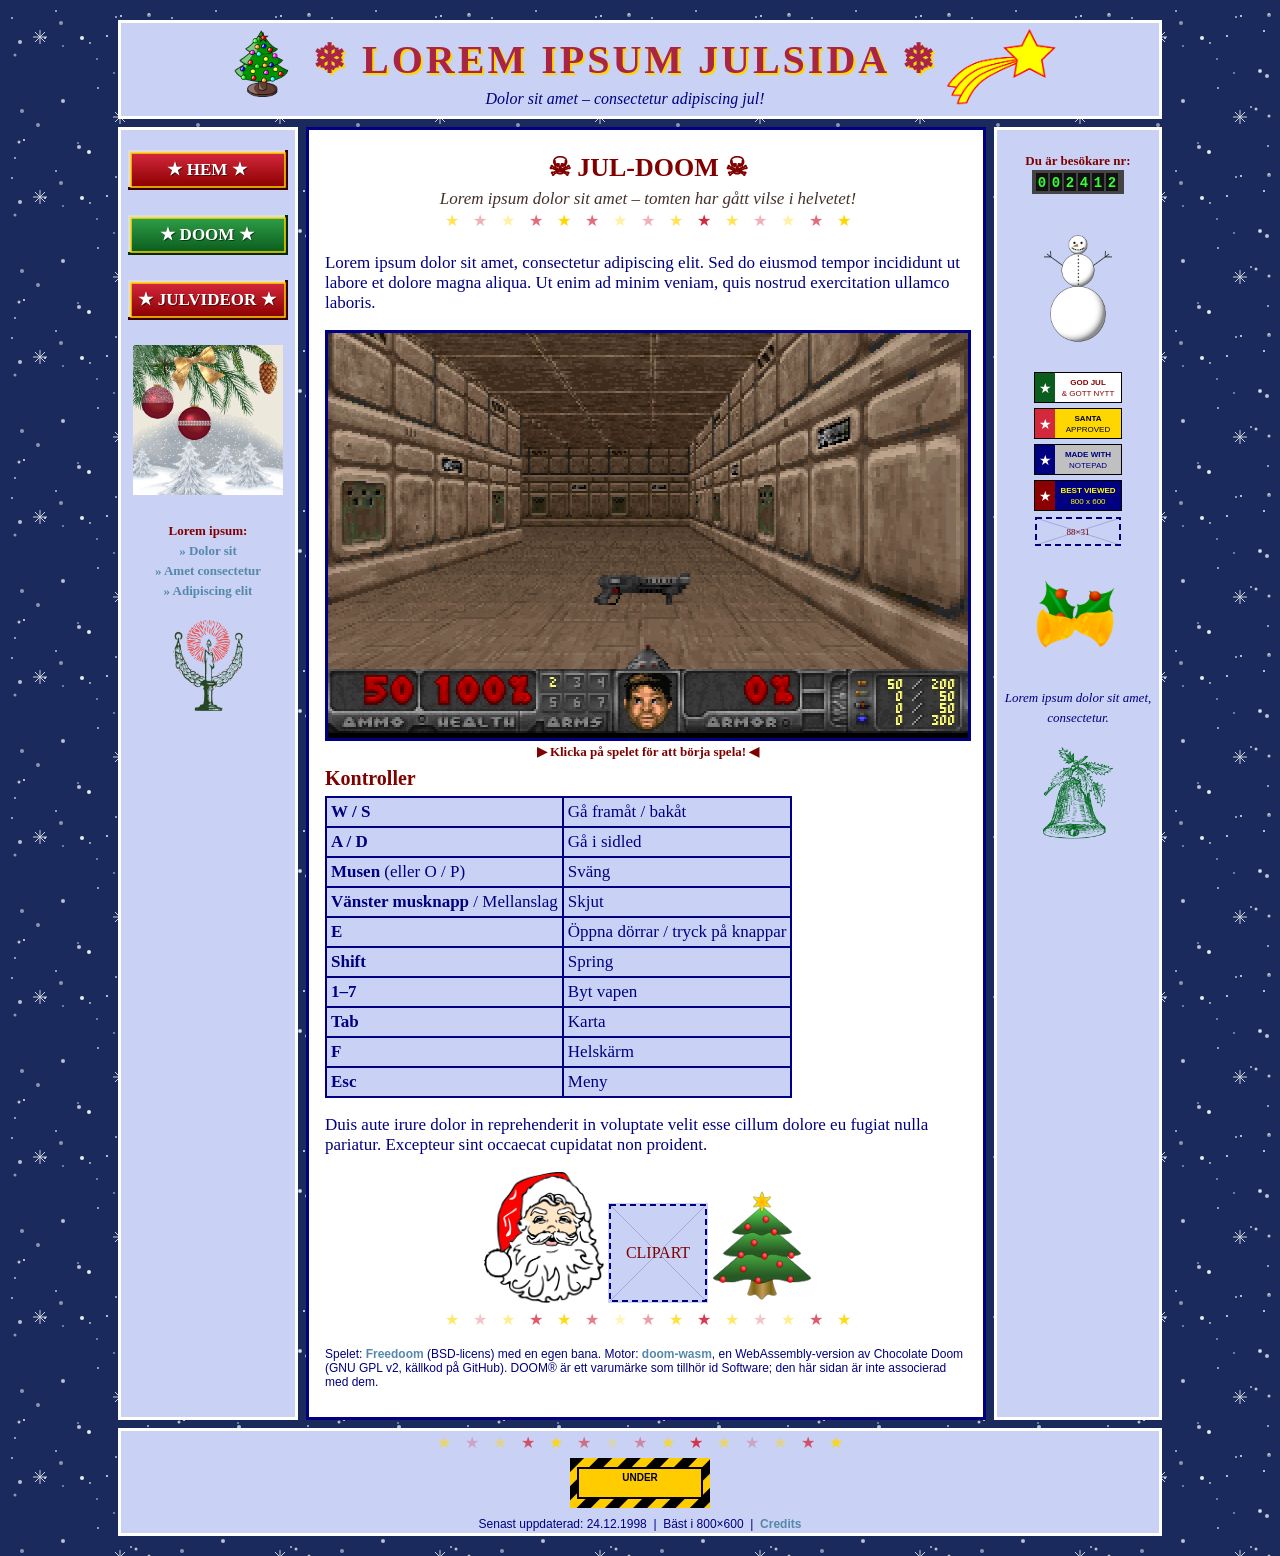
==== doom.html @ 1c34980d "Initial commit with everything" ====
<!DOCTYPE html>
<html lang="sv">
<head>
<meta charset="utf-8">
<meta name="viewport" content="width=1080">
<title>Lorem Ipsum Julsida - Doom</title>
<link rel="stylesheet" href="style.css">
</head>
<body>
<center>

<!-- ============ SHARED HEADER (copy to every page) ============ -->
<table width="1060" border="0" cellpadding="0" cellspacing="8" style="table-layout: fixed">
  <colgroup><col width="180"><col width="680"><col width="168"></colgroup>
  <tr>
    <td colspan="3" class="band" align="center">
      <table border="0" cellpadding="4" cellspacing="0">
        <tr>
          <td><img src="img/clipart/tree.png" width="80" height="80" alt="Julgran"></td>
          <td align="center">
            <h1>&#10052; LOREM IPSUM JULSIDA &#10052;</h1>
            <font face="Georgia" color="#000080" size="3"><i>Dolor sit amet &ndash; consectetur adipiscing jul!</i></font>
          </td>
          <td><img src="img/clipart/star.png" width="110" height="78" alt="Stjärna"></td>
        </tr>
      </table>
    </td>
  </tr>
  <tr>
    <!-- ---------- LEFT COLUMN: nav ---------- -->
    <td width="180" valign="top" class="side" align="center">
      <br>
      <a href="index.html"><img src="img/buttons/btn-hem.svg" width="160" height="40" alt="Hem"></a><br><br>
      <a href="doom.html"><img src="img/buttons/btn-doom.svg" width="160" height="40" alt="Doom"></a><br><br>
      <a href="videos.html"><img src="img/buttons/btn-julvideor.svg" width="160" height="40" alt="Julvideor"></a><br><br>
      <img src="img/clipart/snow-globe.gif" width="150" height="150" alt="Snö"><br><br>
      <font face="Georgia" color="#800000" size="2"><b>Lorem ipsum:</b></font><br>
      <font size="2">
        <a href="#">&raquo; Dolor sit</a><br>
        <a href="#">&raquo; Amet consectetur</a><br>
        <a href="#">&raquo; Adipiscing elit</a><br>
      </font>
      <br>
      <img src="img/clipart/candle.png" width="70" height="91" alt="Ljus"><br><br>
    </td>
<!-- ============ END SHARED HEADER ============ -->

    <!-- ---------- CENTER COLUMN: page content ---------- -->
    <td width="680" valign="top" class="panel">
      <table width="100%" border="0" cellpadding="14"><tr><td>

        <center>
          <h2>&#9760; JUL-DOOM &#9760;</h2>
          <font face="Georgia" color="#46302B"><i>Lorem ipsum dolor sit amet &ndash; tomten har g&aring;tt vilse i helvetet!</i></font><br>
          <img src="img/divider-stars.svg" width="420" height="22" alt="* * *">
        </center>

        <p>
          Lorem ipsum dolor sit amet, consectetur adipiscing elit. Sed do eiusmod tempor incididunt ut labore
          et dolore magna aliqua. Ut enim ad minim veniam, quis nostrud exercitation ullamco laboris.
        </p>

        <!-- The game runs in its own page so the rest of the site stays JavaScript-free. -->
        <center>
          <table border="0" cellpadding="0" cellspacing="0"><tr><td class="framed">
            <iframe src="doom/play.html" width="640" height="400" frameborder="0" scrolling="no"
                    title="Doom" allow="fullscreen"></iframe>
          </td></tr></table>
          <font size="2" color="#800000"><b>&#9654; Klicka p&aring; spelet f&ouml;r att b&ouml;rja spela! &#9664;</b></font>
        </center>

        <h3>Kontroller</h3>
        <table border="1" cellpadding="4" cellspacing="0" bordercolor="#000080" bgcolor="#C9D2F5">
          <tr><td><b>W / S</b></td><td>G&aring; fram&aring;t / bak&aring;t</td></tr>
          <tr><td><b>A / D</b></td><td>G&aring; i sidled</td></tr>
          <tr><td><b>Musen</b> (eller O / P)</td><td>Sv&auml;ng</td></tr>
          <tr><td><b>V&auml;nster musknapp</b> / Mellanslag</td><td>Skjut</td></tr>
          <tr><td><b>E</b></td><td>&Ouml;ppna d&ouml;rrar / tryck p&aring; knappar</td></tr>
          <tr><td><b>Shift</b></td><td>Spring</td></tr>
          <tr><td><b>1&ndash;7</b></td><td>Byt vapen</td></tr>
          <tr><td><b>Tab</b></td><td>Karta</td></tr>
          <tr><td><b>F</b></td><td>Helsk&auml;rm</td></tr>
          <tr><td><b>Esc</b></td><td>Meny</td></tr>
        </table>

        <p>
          Duis aute irure dolor in reprehenderit in voluptate velit esse cillum dolore eu fugiat nulla pariatur.
          Excepteur sint occaecat cupidatat non proident.
        </p>

        <center>
          <img src="img/clipart/santa.png" width="120" height="131" alt="Tomten">
          <img src="img/placeholder/clipart-100x100.svg" width="100" height="100" alt="Platshållare">
          <img src="img/clipart/tree-2.png" width="100" height="114" alt="Julgran"><br>
          <img src="img/divider-stars.svg" width="420" height="22" alt="* * *">
        </center>

        <p class="small">
          Spelet: <a href="https://freedoom.github.io/">Freedoom</a> (BSD-licens) med en egen bana.
          Motor: <a href="https://github.com/cloudflare/doom-wasm">doom-wasm</a>, en WebAssembly-version av
          Chocolate Doom (GNU GPL v2, k&auml;llkod p&aring; GitHub). DOOM&reg; &auml;r ett varum&auml;rke
          som tillh&ouml;r id Software; den h&auml;r sidan &auml;r inte associerad med dem.
        </p>

      </td></tr></table>
    </td>

<!-- ============ SHARED RIGHT COLUMN + FOOTER (copy to every page) ============ -->
    <td width="170" valign="top" class="side" align="center">
      <br>
      <font face="Georgia" color="#800000" size="2"><b>Du &auml;r bes&ouml;kare nr:</b></font><br>
      <img src="img/counter.svg" width="92" height="24" alt="002412"><br><br>
      <img src="img/clipart/snowman.png" width="80" height="128" alt="Snögubbe"><br><br>
      <img src="img/badges/god-jul.svg" width="88" height="31" alt="God Jul"><br>
      <img src="img/badges/santa-ok.svg" width="88" height="31" alt="Santa approved"><br>
      <img src="img/badges/notepad.svg" width="88" height="31" alt="Made with Notepad"><br>
      <img src="img/badges/800x600.svg" width="88" height="31" alt="Best viewed 800x600"><br>
      <img src="img/placeholder/badge-88x31.svg" width="88" height="31" alt="Platshållare"><br><br>
      <img src="img/clipart/bells.png" width="90" height="90" alt="Bjällror"><br><br>
      <font size="2"><i>Lorem ipsum dolor sit amet, consectetur.</i></font><br><br>
      <img src="img/clipart/bell.png" width="70" height="92" alt="Klocka"><br><br>
    </td>
  </tr>
  <tr>
    <td colspan="3" class="band" align="center">
      <img src="img/divider-stars.svg" width="420" height="22" alt="* * *"><br>
      <img src="img/construction.svg" width="140" height="50" alt="Under construction"><br>
      <span class="small">
        Senast uppdaterad: 24.12.1998 &nbsp;|&nbsp; B&auml;st i 800&times;600 &nbsp;|&nbsp;
        <a href="CREDITS.md">Credits</a>
      </span>
    </td>
  </tr>
</table>
<!-- ============ END SHARED RIGHT COLUMN + FOOTER ============ -->

</center>
</body>
</html>
---- style.css ----
/* Shared styles. Most of the 90s look lives in the HTML itself
   (tables, <font>, <center>, bgcolor), on purpose. This file only
   holds what every page repeats. */

body {
  margin: 12px 0;
  background-color: #1b2a5c;           /* fallback if the tile doesn't load */
  background-image: url("img/bg-snow.svg");
  color: #000080;
  font-family: "Times New Roman", Times, serif;
  font-size: 17px;
}

a         { color: #5588aa; text-decoration: none; font-weight: bold; }
a:visited { color: #800000; }
a:hover   { color: #A92546; text-decoration: underline; }
a img     { border: 0; }

h1, h2, h3 {
  font-family: "Book Antiqua", Palatino, Georgia, serif;
  color: #800000;
  margin: 6px 0;
}
h1 { font-size: 40px; color: #A92546; letter-spacing: 3px; text-shadow: 2px 2px 0 #ffd700; }
h2 { font-size: 26px; }
h3 { font-size: 20px; }

/* panels: the white/navy 3px frames from the reference site */
.panel  { background: #ffffff; border: 3px solid #000080; }
.side   { background: #C9D2F5; border: 3px solid #ffffff; }
.band   { background: #C9D2F5; border: 3px solid #ffffff; }
.framed { border: 3px solid #000080; background: #000; }

.date   { font-family: Georgia, serif; font-size: 13px; color: #46302B; font-style: italic; }
.small  { font-size: 12px; font-family: Verdana, Arial, sans-serif; }

.post p { text-align: justify; }
.post img.left  { float: left;  margin: 0 12px 6px 0; }
.post img.right { float: right; margin: 0 0 6px 12px; }
.clear  { clear: both; }

marquee {
  font-family: "Book Antiqua", Georgia, serif;
  font-size: 22px;
  font-weight: bold;
  color: #ffd700;
  background: #8b0000;
  border: 2px solid #ffd700;
  padding: 4px 0;
}
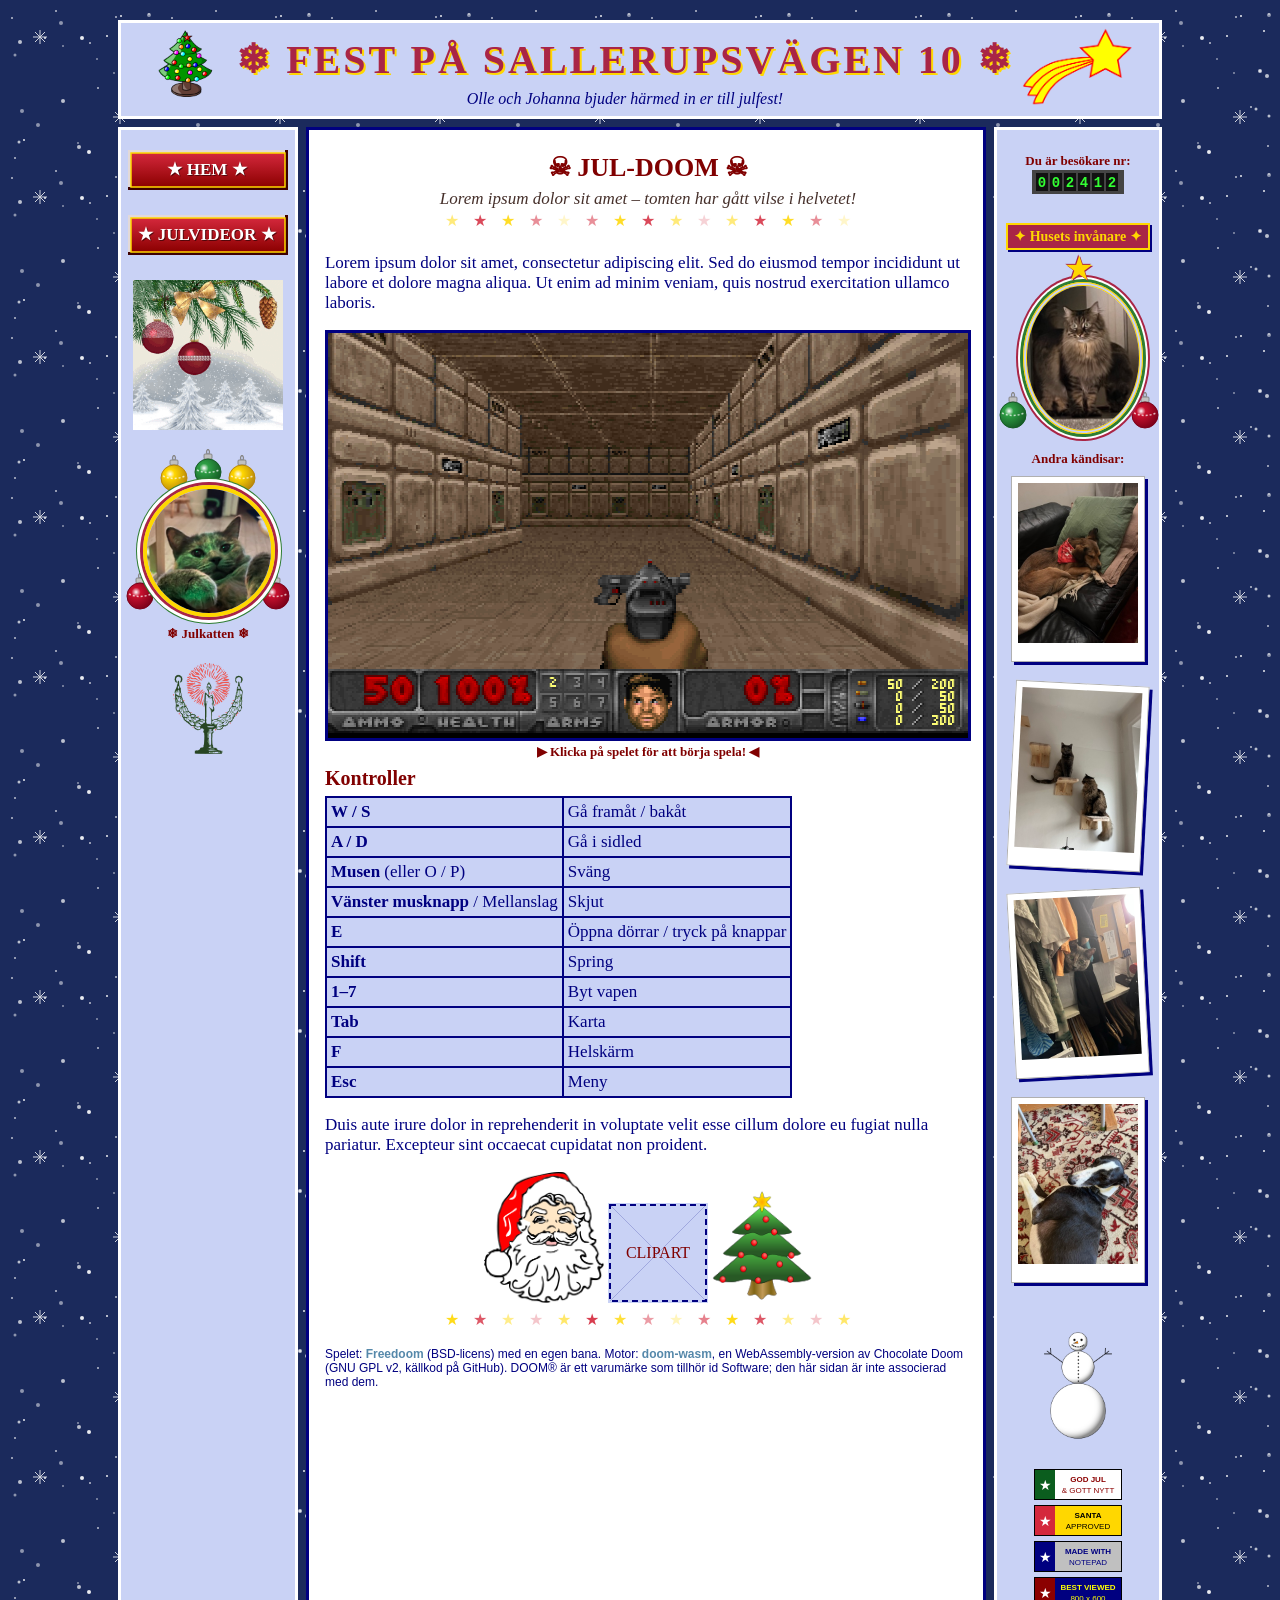
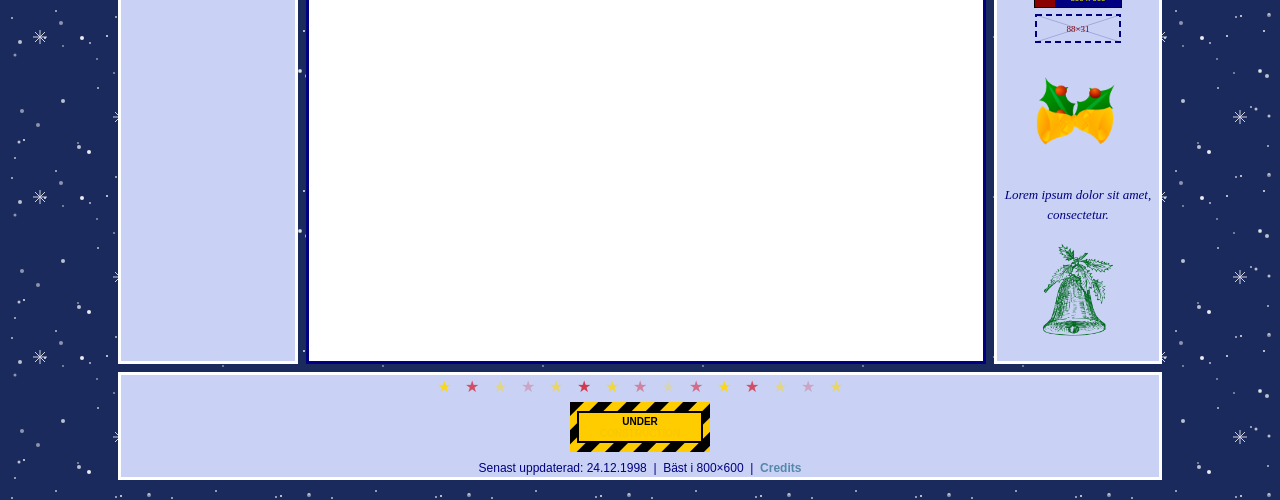
==== commit 4b52006c: "Version 1.0.0" ====
--- a/doom.html
+++ b/doom.html
@@ -3,7 +3,7 @@
 <head>
 <meta charset="utf-8">
 <meta name="viewport" content="width=1080">
-<title>Lorem Ipsum Julsida - Doom</title>
+<title>Julfest på Sallerupsvägen - Doom</title>
 <link rel="stylesheet" href="style.css">
 </head>
 <body>
@@ -18,8 +18,8 @@
         <tr>
           <td><img src="img/clipart/tree.png" width="80" height="80" alt="Julgran"></td>
           <td align="center">
-            <h1>&#10052; LOREM IPSUM JULSIDA &#10052;</h1>
-            <font face="Georgia" color="#000080" size="3"><i>Dolor sit amet &ndash; consectetur adipiscing jul!</i></font>
+            <h1>&#10052; FEST PÅ SALLERUPSVÄGEN 10 &#10052;</h1>
+            <font face="Georgia" color="#000080" size="3"><i>Olle och Johanna bjuder härmed in er till julfest!</i></font>
           </td>
           <td><img src="img/clipart/star.png" width="110" height="78" alt="Stjärna"></td>
         </tr>
@@ -31,15 +31,20 @@
     <td width="180" valign="top" class="side" align="center">
       <br>
       <a href="index.html"><img src="img/buttons/btn-hem.svg" width="160" height="40" alt="Hem"></a><br><br>
+      <!-- DOOM: dold tills vidare, kommer tillbaka senare
       <a href="doom.html"><img src="img/buttons/btn-doom.svg" width="160" height="40" alt="Doom"></a><br><br>
+      -->
       <a href="videos.html"><img src="img/buttons/btn-julvideor.svg" width="160" height="40" alt="Julvideor"></a><br><br>
       <img src="img/clipart/snow-globe.gif" width="150" height="150" alt="Snö"><br><br>
-      <font face="Georgia" color="#800000" size="2"><b>Lorem ipsum:</b></font><br>
-      <font size="2">
-        <a href="#">&raquo; Dolor sit</a><br>
-        <a href="#">&raquo; Amet consectetur</a><br>
-        <a href="#">&raquo; Adipiscing elit</a><br>
-      </font>
+      <div class="cat-frame">
+        <img class="orn orn-1" src="img/ornament-red.svg" width="28" height="38" alt="">
+        <img class="orn orn-2" src="img/ornament-gold.svg" width="28" height="38" alt="">
+        <img class="orn orn-3" src="img/ornament-green.svg" width="28" height="38" alt="">
+        <img class="orn orn-4" src="img/ornament-gold.svg" width="28" height="38" alt="">
+        <img class="orn orn-5" src="img/ornament-red.svg" width="28" height="38" alt="">
+        <img class="cat-round" src="img/photos/katt-rund.jpg" width="124" height="124" alt="Katten">
+      </div>
+      <font face="Georgia" color="#800000" size="2"><b>&#10052; Julkatten &#10052;</b></font><br>
       <br>
       <img src="img/clipart/candle.png" width="70" height="91" alt="Ljus"><br><br>
     </td>
@@ -110,6 +115,18 @@
       <br>
       <font face="Georgia" color="#800000" size="2"><b>Du &auml;r bes&ouml;kare nr:</b></font><br>
       <img src="img/counter.svg" width="92" height="24" alt="002412"><br><br>
+      <div class="ribbon">&#10022; Husets inv&aring;nare &#10022;</div>
+      <div class="oval-frame">
+        <span class="oval-star">&#9733;</span>
+        <img class="orn orn-a" src="img/ornament-green.svg" width="28" height="38" alt="">
+        <img class="orn orn-b" src="img/ornament-red.svg" width="28" height="38" alt="">
+        <img class="oval-photo" src="img/photos/katt-trappa.jpg" width="112" height="144" alt="Katten i trappan">
+      </div>
+      <font face="Georgia" color="#800000" size="2"><b>Andra k&auml;ndisar:</b></font><br>
+      <img class="polaroid" src="img/photos/hund-soffa.jpg" width="120" height="160" alt="Hunden sover i soffan"><br>
+      <img class="polaroid tilt-r" src="img/photos/katter-hyllor.jpg" width="120" height="160" alt="Katterna på sina vägghyllor"><br>
+      <img class="polaroid tilt-l" src="img/photos/katt-garderob.jpg" width="120" height="160" alt="Katten tittar fram ur garderoben"><br>
+      <img class="polaroid" src="img/photos/hund-matta.jpg" width="120" height="160" alt="Hunden vilar på mattan"><br><br>
       <img src="img/clipart/snowman.png" width="80" height="128" alt="Snögubbe"><br><br>
       <img src="img/badges/god-jul.svg" width="88" height="31" alt="God Jul"><br>
       <img src="img/badges/santa-ok.svg" width="88" height="31" alt="Santa approved"><br>
--- a/style.css
+++ b/style.css
@@ -39,6 +39,114 @@
 .post img.right { float: right; margin: 0 0 6px 12px; }
 .clear  { clear: both; }
 
+/* landing-page welcome box: double red frame + gold dashed inner line, snowflake garlands */
+.welcome {
+  background: #fffaf0;
+  border: 4px double #A92546;
+  outline: 2px dashed #ffd700;
+  outline-offset: -9px;
+  margin: 10px 0;
+}
+.welcome h2 { color: #A92546; text-shadow: 1px 1px 0 #ffd700; }
+.welcome p  { text-align: center; line-height: 1.45; margin: 8px 6px; }
+.welcome-garland { color: #2e7d32; font-size: 18px; letter-spacing: 6px; }
+.welcome-sign {
+  font-family: "Book Antiqua", Georgia, serif;
+  font-size: 22px;
+  font-style: italic;
+  font-weight: bold;
+  color: #800000;
+}
+
+/* "coming soon" teaser on the landing page */
+.soon {
+  background: #8b0000;
+  border: 3px dashed #ffd700;
+  margin: 10px 0;
+}
+.soon h3 { color: #ffd700; text-shadow: 1px 1px 0 #000080; }
+.soon p  { color: #fffaf0; text-align: center; margin: 6px; }
+.soon-tuned { font-family: "Book Antiqua", Georgia, serif; font-size: 20px; font-weight: bold; }
+.soon-tuned blink { color: #ffd700; animation: blink 1s steps(1) infinite; }
+@keyframes blink { 50% { visibility: hidden; } }
+
+/* left column: round cat portrait with hanging baubles */
+.cat-frame { position: relative; width: 164px; height: 168px; margin: 0 auto; }
+.cat-round {
+  position: absolute; left: 17px; top: 30px;
+  border-radius: 50%;
+  border: 4px solid #ffd700;
+  box-shadow: 0 0 0 3px #A92546, 0 0 0 6px #ffffff, 0 0 0 7px #2e7d32;
+  object-fit: cover;
+}
+.orn { position: absolute; }
+.orn-1 { left: 0;    top: 2px; }
+.orn-2 { left: 34px; top: 0; }
+.orn-3 { left: 68px; top: -6px; }
+.orn-4 { left: 102px; top: 0; }
+.orn-5 { left: 136px; top: 2px; }
+.orn-1, .orn-5 { top: 118px; }
+
+/* photo prints with a white frame, slightly tilted */
+.polaroid {
+  background: #ffffff;
+  padding: 6px 6px 18px;
+  border: 1px solid #b0b0b0;
+  box-shadow: 3px 3px 0 #000080;
+  margin: 8px 6px;
+  object-fit: cover;
+}
+.tilt-l { transform: rotate(-3deg); }
+.tilt-r { transform: rotate(3deg); }
+
+.post p.center { text-align: center; }
+
+/* post 3: photo print with an animated snowfall GIF layered on top */
+.snow-frame {
+  position: relative; display: block;
+  width: 300px; height: 169px;
+  float: left; margin: 0 16px 34px 0;
+  padding: 7px 7px 30px;
+  background: #ffffff;
+  border: 1px solid #b0b0b0;
+  box-shadow: 3px 3px 0 #000080;
+  transform: rotate(-2deg);
+}
+.snow-frame .sf-photo, .snow-frame .sf-snow { position: absolute; left: 7px; top: 7px; }
+.snow-frame .sf-caption {
+  position: absolute; left: 0; right: 0; bottom: 7px; text-align: center;
+  font-family: Georgia, serif; font-size: 13px; font-style: italic; color: #46302B;
+}
+
+/* right column: "Husets invånare" ribbon + oval portrait with a star on top */
+.ribbon {
+  display: inline-block;
+  background: #A92546;
+  color: #ffd700;
+  font-family: "Book Antiqua", Georgia, serif;
+  font-size: 14px; font-weight: bold;
+  padding: 3px 6px;
+  white-space: nowrap;
+  border: 2px solid #ffd700;
+  box-shadow: 2px 2px 0 #000080;
+  margin: 4px 0 2px;
+}
+.oval-frame { position: relative; width: 164px; height: 196px; margin: 0 auto; }
+.oval-photo {
+  position: absolute; left: 26px; top: 30px;
+  border-radius: 50%;
+  border: 4px double #ffd700;
+  box-shadow: 0 0 0 3px #2e7d32, 0 0 0 5px #ffffff, 0 0 0 7px #A92546;
+  object-fit: cover;
+}
+.oval-star {
+  position: absolute; left: 0; right: 0; top: -4px; text-align: center;
+  font-size: 34px; color: #ffd700; text-shadow: 1px 1px 0 #A92546, -1px -1px 0 #A92546;
+  z-index: 1;
+}
+.orn-a { left: 2px;   top: 140px; }
+.orn-b { left: 134px; top: 140px; }
+
 marquee {
   font-family: "Book Antiqua", Georgia, serif;
   font-size: 22px;
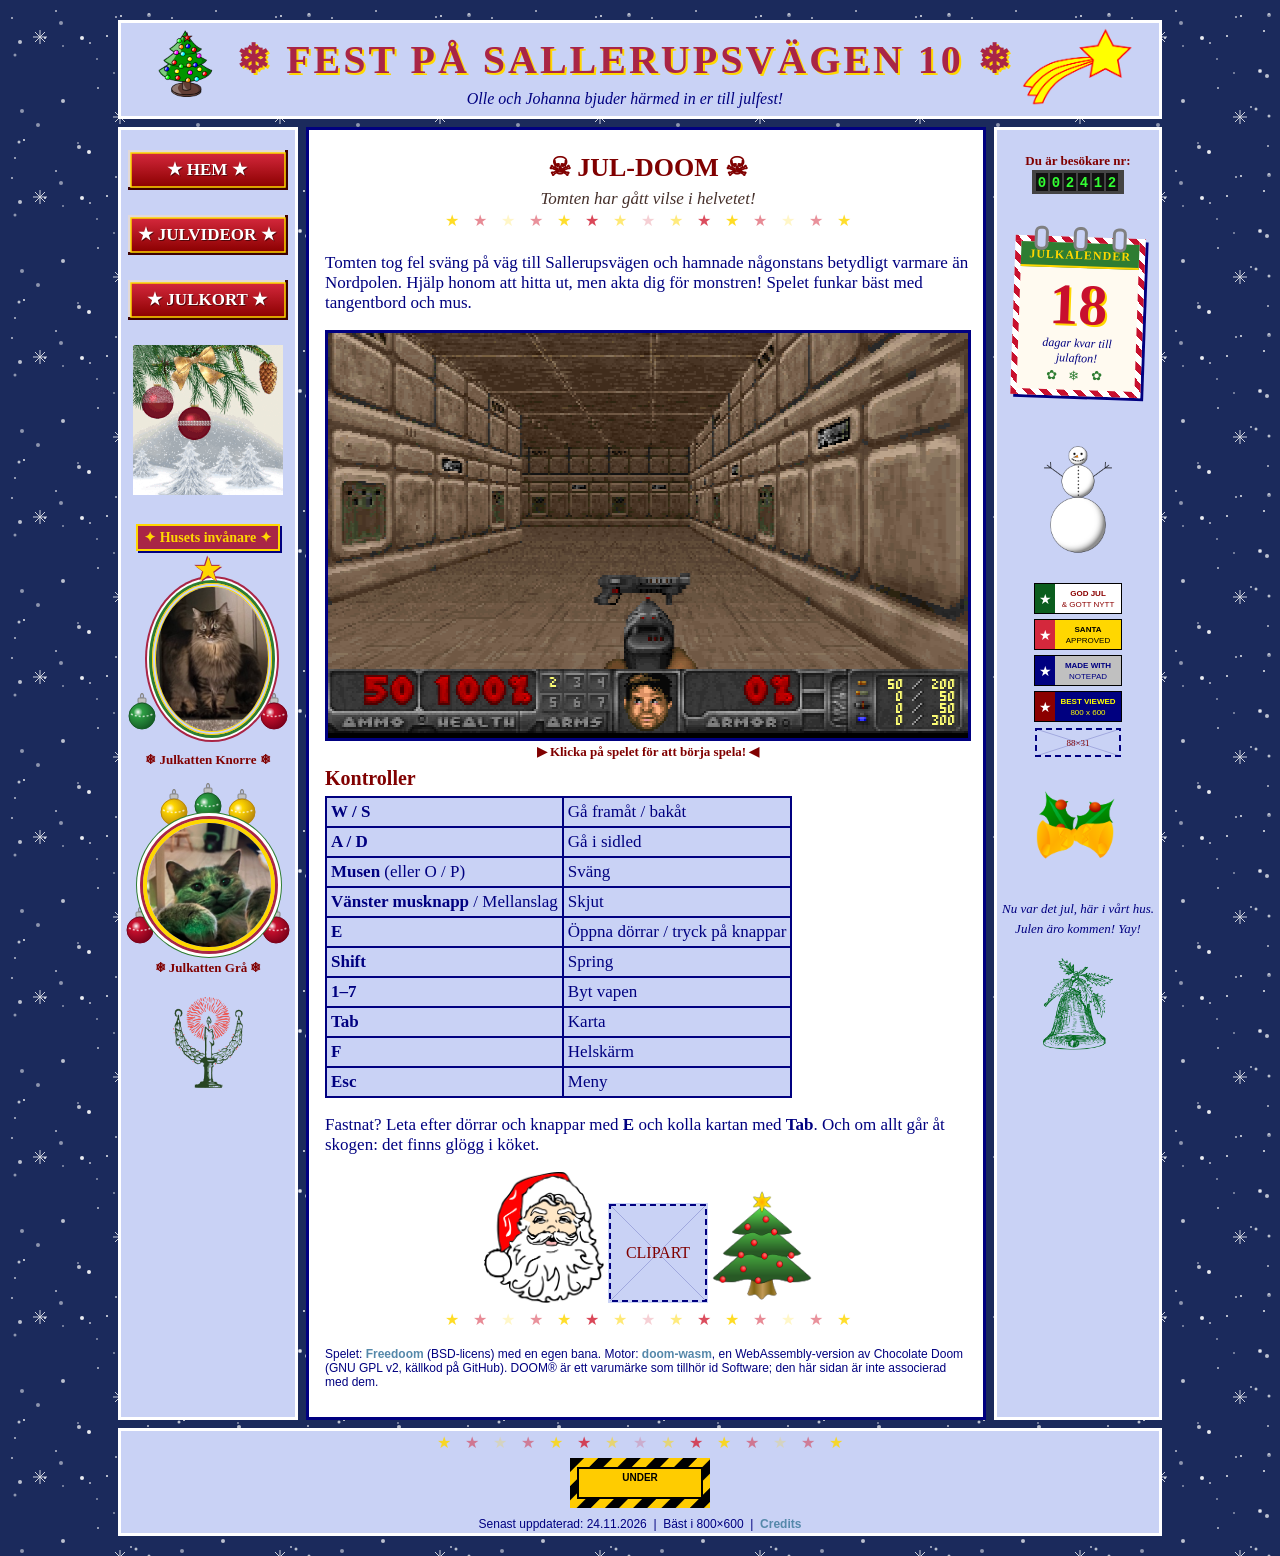
==== commit fcbd36b8: "Finish videopage and add cards page" ====
--- a/doom.html
+++ b/doom.html
@@ -11,7 +11,11 @@
 
 <!-- ============ SHARED HEADER (copy to every page) ============ -->
 <table width="1060" border="0" cellpadding="0" cellspacing="8" style="table-layout: fixed">
-  <colgroup><col width="180"><col width="680"><col width="168"></colgroup>
+  <colgroup>
+    <col width="180">
+    <col width="680">
+    <col width="168">
+  </colgroup>
   <tr>
     <td colspan="3" class="band" align="center">
       <table border="0" cellpadding="4" cellspacing="0">
@@ -19,7 +23,8 @@
           <td><img src="img/clipart/tree.png" width="80" height="80" alt="Julgran"></td>
           <td align="center">
             <h1>&#10052; FEST PÅ SALLERUPSVÄGEN 10 &#10052;</h1>
-            <font face="Georgia" color="#000080" size="3"><i>Olle och Johanna bjuder härmed in er till julfest!</i></font>
+            <font face="Georgia" color="#000080" size="3"><i>Olle och Johanna bjuder härmed in er till julfest!</i>
+            </font>
           </td>
           <td><img src="img/clipart/star.png" width="110" height="78" alt="Stjärna"></td>
         </tr>
@@ -34,8 +39,19 @@
       <!-- DOOM: dold tills vidare, kommer tillbaka senare
       <a href="doom.html"><img src="img/buttons/btn-doom.svg" width="160" height="40" alt="Doom"></a><br><br>
       -->
-      <a href="videos.html"><img src="img/buttons/btn-julvideor.svg" width="160" height="40" alt="Julvideor"></a><br><br>
+      <a href="videos.html"><img src="img/buttons/btn-julvideor.svg" width="160" height="40"
+          alt="Julvideor"></a><br><br>
+      <a href="julkort.html"><img src="img/buttons/btn-julkort.svg" width="160" height="40" alt="Utskrivbara julkort"></a><br><br>
       <img src="img/clipart/snow-globe.gif" width="150" height="150" alt="Snö"><br><br>
+      <div class="ribbon">&#10022; Husets inv&aring;nare &#10022;</div>
+      <div class="oval-frame">
+        <span class="oval-star">&#9733;</span>
+        <img class="orn orn-a" src="img/ornament-green.svg" width="28" height="38" alt="">
+        <img class="orn orn-b" src="img/ornament-red.svg" width="28" height="38" alt="">
+        <img class="oval-photo" src="img/photos/katt-trappa.jpg" width="112" height="144" alt="Katten i trappan">
+      </div>
+      <font face="Georgia" color="#800000" size="2"><b>&#10052; Julkatten Knorre &#10052;</b></font><br>
+      <br>
       <div class="cat-frame">
         <img class="orn orn-1" src="img/ornament-red.svg" width="28" height="38" alt="">
         <img class="orn orn-2" src="img/ornament-gold.svg" width="28" height="38" alt="">
@@ -44,7 +60,7 @@
         <img class="orn orn-5" src="img/ornament-red.svg" width="28" height="38" alt="">
         <img class="cat-round" src="img/photos/katt-rund.jpg" width="124" height="124" alt="Katten">
       </div>
-      <font face="Georgia" color="#800000" size="2"><b>&#10052; Julkatten &#10052;</b></font><br>
+      <font face="Georgia" color="#800000" size="2"><b>&#10052; Julkatten Grå &#10052;</b></font><br>
       <br>
       <img src="img/clipart/candle.png" width="70" height="91" alt="Ljus"><br><br>
     </td>
@@ -56,16 +72,17 @@
 
         <center>
           <h2>&#9760; JUL-DOOM &#9760;</h2>
-          <font face="Georgia" color="#46302B"><i>Lorem ipsum dolor sit amet &ndash; tomten har g&aring;tt vilse i helvetet!</i></font><br>
+          <font face="Georgia" color="#46302B"><i>Tomten har g&aring;tt vilse i helvetet!</i></font><br>
           <img src="img/divider-stars.svg" width="420" height="22" alt="* * *">
         </center>
 
         <p>
-          Lorem ipsum dolor sit amet, consectetur adipiscing elit. Sed do eiusmod tempor incididunt ut labore
-          et dolore magna aliqua. Ut enim ad minim veniam, quis nostrud exercitation ullamco laboris.
+          Tomten tog fel sv&auml;ng p&aring; v&auml;g till Sallerupsv&auml;gen och hamnade n&aring;gonstans betydligt
+          varmare &auml;n Nordpolen. Hj&auml;lp honom att hitta ut, men akta dig f&ouml;r monstren! Spelet funkar
+          b&auml;st med tangentbord och mus.
         </p>
 
-        <!-- The game runs in its own page so the rest of the site stays JavaScript-free. -->
+        <!-- The game runs in its own page so its scripts stay out of the rest of the site. -->
         <center>
           <table border="0" cellpadding="0" cellspacing="0"><tr><td class="framed">
             <iframe src="doom/play.html" width="640" height="400" frameborder="0" scrolling="no"
@@ -89,8 +106,8 @@
         </table>
 
         <p>
-          Duis aute irure dolor in reprehenderit in voluptate velit esse cillum dolore eu fugiat nulla pariatur.
-          Excepteur sint occaecat cupidatat non proident.
+          Fastnat? Leta efter d&ouml;rrar och knappar med <b>E</b> och kolla kartan med <b>Tab</b>.
+          Och om allt g&aring;r &aring;t skogen: det finns gl&ouml;gg i k&ouml;ket.
         </p>
 
         <center>
@@ -115,18 +132,30 @@
       <br>
       <font face="Georgia" color="#800000" size="2"><b>Du &auml;r bes&ouml;kare nr:</b></font><br>
       <img src="img/counter.svg" width="92" height="24" alt="002412"><br><br>
-      <div class="ribbon">&#10022; Husets inv&aring;nare &#10022;</div>
-      <div class="oval-frame">
-        <span class="oval-star">&#9733;</span>
-        <img class="orn orn-a" src="img/ornament-green.svg" width="28" height="38" alt="">
-        <img class="orn orn-b" src="img/ornament-red.svg" width="28" height="38" alt="">
-        <img class="oval-photo" src="img/photos/katt-trappa.jpg" width="112" height="144" alt="Katten i trappan">
+      <div class="countdown">
+        <div class="cd-rings"><span></span><span></span><span></span></div>
+        <div class="cd-title">JULKALENDER</div>
+        <div class="cd-digits" id="cd-days">??</div>
+        <div class="cd-label" id="cd-label">dagar kvar till julafton!</div>
+        <div class="cd-holly">&#10047; &#10052; &#10047;</div>
       </div>
-      <font face="Georgia" color="#800000" size="2"><b>Andra k&auml;ndisar:</b></font><br>
-      <img class="polaroid" src="img/photos/hund-soffa.jpg" width="120" height="160" alt="Hunden sover i soffan"><br>
-      <img class="polaroid tilt-r" src="img/photos/katter-hyllor.jpg" width="120" height="160" alt="Katterna på sina vägghyllor"><br>
-      <img class="polaroid tilt-l" src="img/photos/katt-garderob.jpg" width="120" height="160" alt="Katten tittar fram ur garderoben"><br>
-      <img class="polaroid" src="img/photos/hund-matta.jpg" width="120" height="160" alt="Hunden vilar på mattan"><br><br>
+      <script>
+        (function () {
+          var now = new Date(), y = now.getFullYear();
+          var eve = new Date(y, 11, 24);
+          if (now.getMonth() === 11 && now.getDate() >= 24 && now.getDate() <= 26) {
+            document.getElementById("cd-days").innerHTML = "0";
+            document.getElementById("cd-label").innerHTML = "GOD JUL!!!";
+            return;
+          }
+          if (now > eve) eve = new Date(y + 1, 11, 24);
+          var today = new Date(y, now.getMonth(), now.getDate());
+          var days = Math.round((eve - today) / 86400000);
+          document.getElementById("cd-days").innerHTML = days;
+          if (days === 1) document.getElementById("cd-label").innerHTML = "dag kvar till julafton!";
+        })();
+      </script>
+      <br>
       <img src="img/clipart/snowman.png" width="80" height="128" alt="Snögubbe"><br><br>
       <img src="img/badges/god-jul.svg" width="88" height="31" alt="God Jul"><br>
       <img src="img/badges/santa-ok.svg" width="88" height="31" alt="Santa approved"><br>
@@ -134,7 +163,7 @@
       <img src="img/badges/800x600.svg" width="88" height="31" alt="Best viewed 800x600"><br>
       <img src="img/placeholder/badge-88x31.svg" width="88" height="31" alt="Platshållare"><br><br>
       <img src="img/clipart/bells.png" width="90" height="90" alt="Bjällror"><br><br>
-      <font size="2"><i>Lorem ipsum dolor sit amet, consectetur.</i></font><br><br>
+      <font size="2"><i>Nu var det jul, här i vårt hus. Julen äro kommen! Yay!</i></font><br><br>
       <img src="img/clipart/bell.png" width="70" height="92" alt="Klocka"><br><br>
     </td>
   </tr>
@@ -143,7 +172,7 @@
       <img src="img/divider-stars.svg" width="420" height="22" alt="* * *"><br>
       <img src="img/construction.svg" width="140" height="50" alt="Under construction"><br>
       <span class="small">
-        Senast uppdaterad: 24.12.1998 &nbsp;|&nbsp; B&auml;st i 800&times;600 &nbsp;|&nbsp;
+        Senast uppdaterad: 24.11.2026 &nbsp;|&nbsp; B&auml;st i 800&times;600 &nbsp;|&nbsp;
         <a href="CREDITS.md">Credits</a>
       </span>
     </td>
--- a/style.css
+++ b/style.css
@@ -147,6 +147,86 @@
 .orn-a { left: 2px;   top: 140px; }
 .orn-b { left: 134px; top: 140px; }
 
+/* home page "Andra kändisar" post: photos in gilded frames hung in a
+   crooked row, each one tilted and nudged up or down, with a brass
+   name plaque underneath. */
+.fame-wall {
+  display: flex; flex-wrap: wrap; justify-content: center;
+  margin: 10px 0 6px;
+}
+.fame {
+  width: 124px; margin: 8px 2px 14px;
+  text-align: center;
+}
+.fame img {
+  display: block; margin: 0 auto;
+  object-fit: cover;
+  padding: 2px;
+  background: #fffaf0;
+  border: 4px ridge #d4a017;
+  outline: 1px solid #6b4a00;
+  box-shadow: 2px 2px 0 #000080;
+}
+.plaque {
+  display: inline-block;
+  margin-top: 6px; padding: 1px 6px;
+  background: #ffd700;
+  border: 1px solid #8a6d00;
+  border-radius: 2px;
+  font-family: Georgia, serif; font-size: 12px; font-style: italic; line-height: 1.2;
+  color: #800000;
+}
+.fame-name {
+  display: block;
+  margin-top: 3px;
+  font-family: Georgia, serif; font-size: 11px; font-weight: bold;
+  color: #000080;
+}
+.f1 { transform: translateY(0)     rotate(-4deg); }
+.f2 { transform: translateY(14px)  rotate(3deg); }
+.f3 { transform: translateY(-4px)  rotate(-2deg); }
+.f4 { transform: translateY(12px)  rotate(4deg); }
+.f5 { transform: translateY(0)     rotate(-3deg); }
+
+/* right column: countdown to Christmas Eve, styled as a tear-off
+   calendar page with binder rings and a candy-cane striped border */
+.countdown {
+  position: relative;
+  width: 118px; margin: 18px auto 14px; padding: 0 0 6px;
+  background: #fffaf0;
+  border: 6px solid transparent;
+  border-image: repeating-linear-gradient(45deg, #c8102e 0 6px, #ffffff 6px 12px) 6;
+  box-shadow: 3px 3px 0 #000080;
+  transform: rotate(2deg);
+  text-align: center;
+}
+.cd-rings {
+  position: absolute; left: 0; right: 0; top: -16px;
+  display: flex; justify-content: space-around;
+}
+.cd-rings span {
+  width: 8px; height: 18px;
+  border: 3px solid #808080; border-radius: 6px;
+  background: #C9D2F5;
+}
+.cd-title {
+  background: #2e7d32;
+  color: #ffd700;
+  font-family: "Book Antiqua", Georgia, serif; font-size: 12px; font-weight: bold;
+  letter-spacing: 1px;
+  padding: 5px 0 3px;
+  border-bottom: 2px solid #ffd700;
+}
+.cd-digits {
+  font-family: "Book Antiqua", Georgia, serif; font-size: 58px; font-weight: bold;
+  line-height: 1; margin: 8px 0 2px;
+  color: #c8102e; text-shadow: 2px 2px 0 #ffd700;
+}
+.cd-label {
+  font-family: Georgia, serif; font-size: 12px; font-style: italic;
+  color: #000080; margin: 0 4px 2px;
+}
+.cd-holly { color: #2e7d32; font-size: 13px; letter-spacing: 4px; }
 marquee {
   font-family: "Book Antiqua", Georgia, serif;
   font-size: 22px;
@@ -156,3 +236,56 @@
   border: 2px solid #ffd700;
   padding: 4px 0;
 }
+
+/* ---------- julkort.html: printable vintage Christmas cards ---------- */
+.jk-sheet {
+  background: #ffffff;
+  border: 3px double #000080;
+  padding: 10px 8px 14px;
+}
+.jk-intro { text-align: center; color: #304B5F; font-style: italic; margin: 8px 20px 4px; }
+.jk-cell { width: 50%; padding-top: 18px; }
+.jk-card {
+  display: inline-block;
+  background: #fffaf0;
+  border: 5px solid #ffffff;
+  outline: 3px solid #000080;
+  box-shadow: 4px 4px 0 #C9D2F5;
+  padding: 8px 8px 6px;
+}
+.jk-pic { position: relative; }
+.jk-pic img { display: block; margin: 0 auto; object-fit: cover; border: 1px solid #b0b0b0; }
+.jk-pic img.jk-hat {
+  position: absolute; left: 108px; top: 22px;
+  border: 0; transform: scaleX(-1) rotate(12deg);
+}
+.jk-greet {
+  font-family: "Book Antiqua", Georgia, serif; font-size: 18px; font-style: italic; font-weight: bold;
+  color: #A92546; margin-top: 6px;
+}
+.jk-title {
+  font-family: "Times New Roman", serif; font-size: 16px; font-weight: bold;
+  color: #336699; margin: 10px 0 4px;
+}
+.jk-print {
+  font-family: Verdana, Arial, sans-serif; font-size: 12px; font-weight: bold;
+  color: #ffffff; background: #2e7d32;
+  border: 2px outset #66bb6a;
+  padding: 3px 10px; cursor: pointer;
+}
+.jk-print:active { border-style: inset; }
+
+/* When a card's print button is used, print that card alone, large and centered. */
+@media print {
+  html:has(body.jk-print-one), body.jk-print-one { height: 100vh; overflow: hidden; }
+  body.jk-print-one { background: #ffffff; margin: 0; }
+  body.jk-print-one * { visibility: hidden; }
+  body.jk-print-one .jk-printing,
+  body.jk-print-one .jk-printing * { visibility: visible; }
+  body.jk-print-one .jk-printing {
+    position: fixed; left: 50%; top: 40px;
+    transform: translateX(-50%) scale(1.6); transform-origin: top center;
+    box-shadow: none;
+  }
+}
+
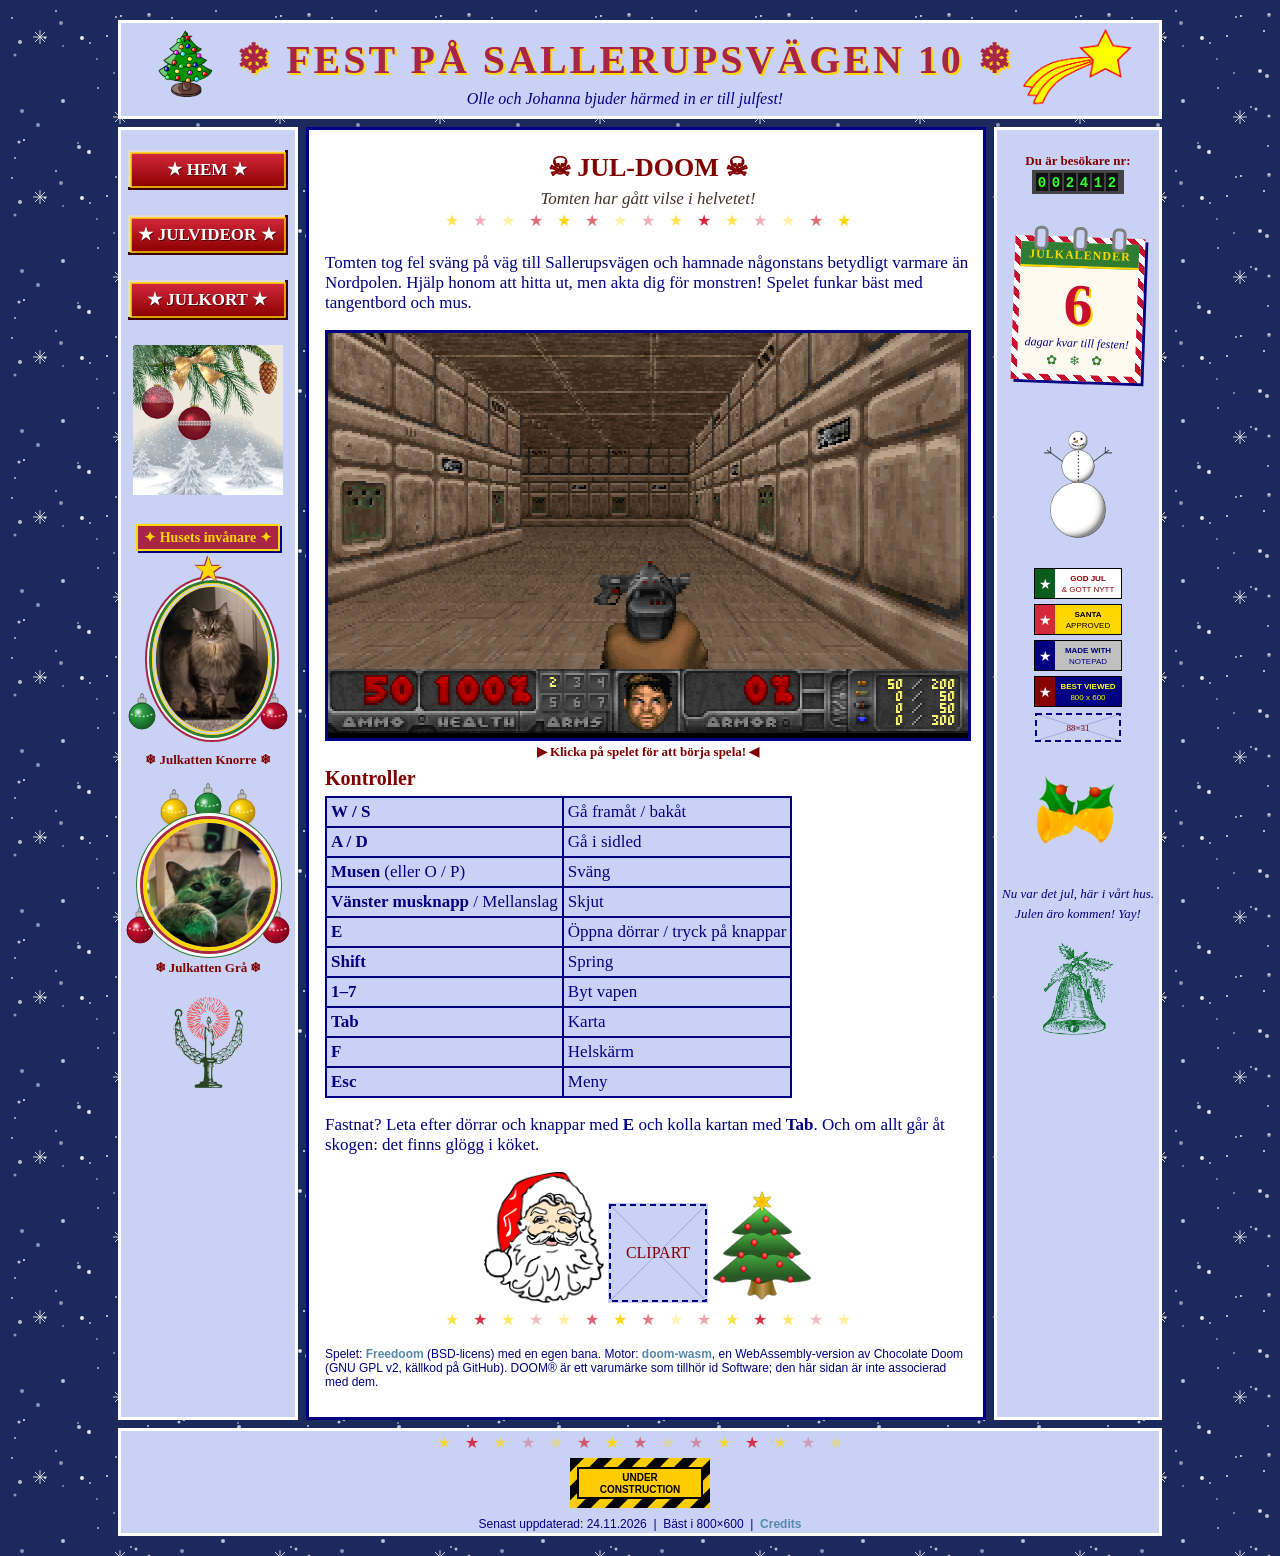
==== commit 4d6b4a55: "Change countdown to count days until party" ====
--- a/doom.html
+++ b/doom.html
@@ -136,23 +136,22 @@
         <div class="cd-rings"><span></span><span></span><span></span></div>
         <div class="cd-title">JULKALENDER</div>
         <div class="cd-digits" id="cd-days">??</div>
-        <div class="cd-label" id="cd-label">dagar kvar till julafton!</div>
+        <div class="cd-label" id="cd-label">dagar kvar till festen!</div>
         <div class="cd-holly">&#10047; &#10052; &#10047;</div>
       </div>
       <script>
         (function () {
           var now = new Date(), y = now.getFullYear();
-          var eve = new Date(y, 11, 24);
-          if (now.getMonth() === 11 && now.getDate() >= 24 && now.getDate() <= 26) {
+          var eve = new Date(2026, 11, 12); // festen: 12 december
+          if (now >= eve) {
             document.getElementById("cd-days").innerHTML = "0";
-            document.getElementById("cd-label").innerHTML = "GOD JUL!!!";
+            document.getElementById("cd-label").innerHTML = (now - eve < 86400000) ? "FEST IKV&Auml;LL!!!" : "Tack f&ouml;r festen!";
             return;
           }
-          if (now > eve) eve = new Date(y + 1, 11, 24);
           var today = new Date(y, now.getMonth(), now.getDate());
           var days = Math.round((eve - today) / 86400000);
           document.getElementById("cd-days").innerHTML = days;
-          if (days === 1) document.getElementById("cd-label").innerHTML = "dag kvar till julafton!";
+          if (days === 1) document.getElementById("cd-label").innerHTML = "dag kvar till festen!";
         })();
       </script>
       <br>
